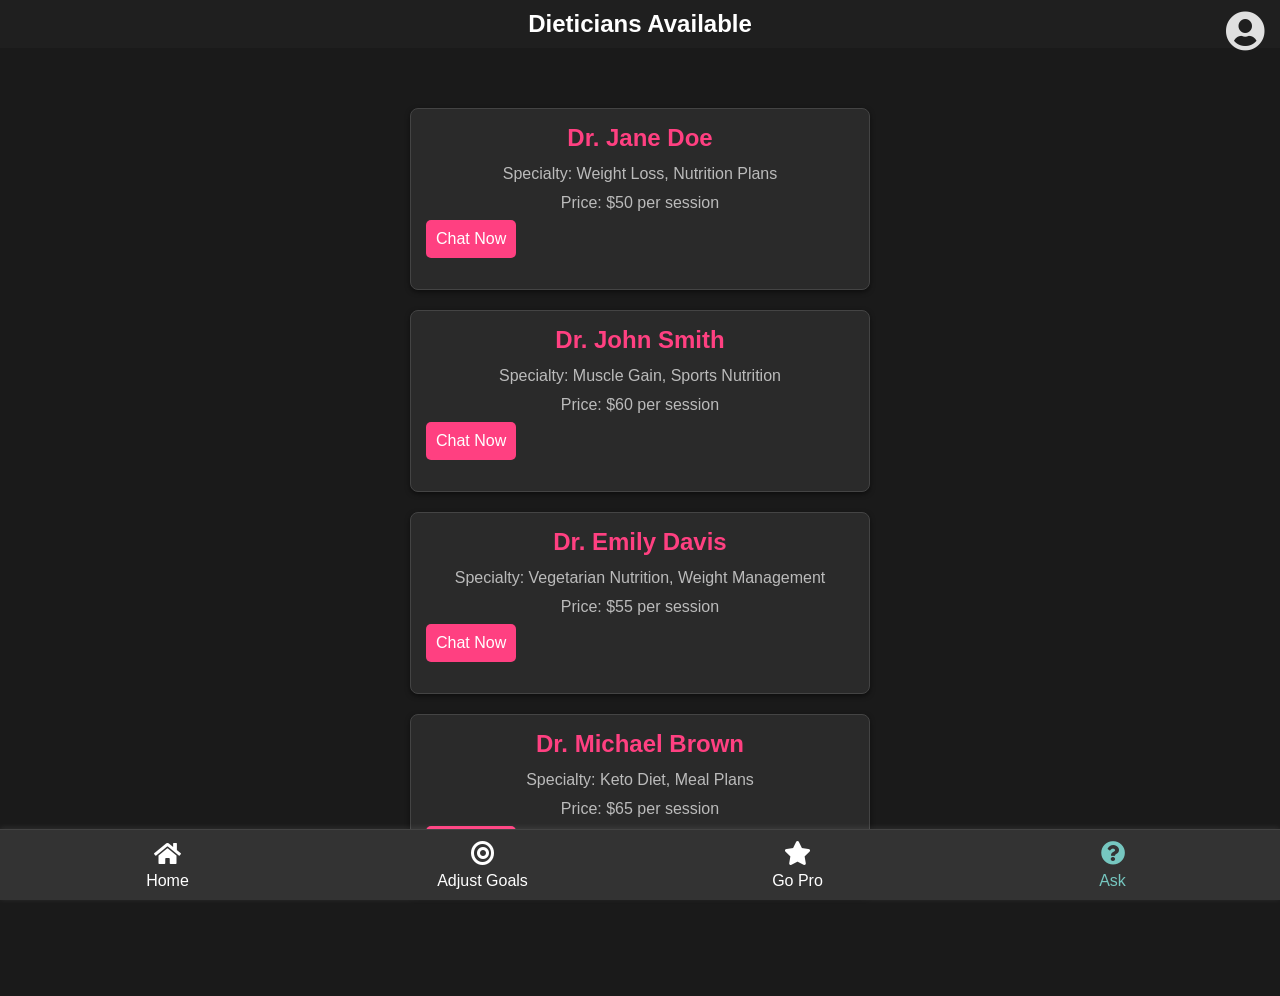
==== ask.html @ 83a7a207 "first commit" ====
<!DOCTYPE html>
<html lang="en">
<head>
    <meta charset="UTF-8">
    <title>Dieticians Available</title>
    <meta name="viewport" content="width=device-width, initial-scale=1.0">
    <link rel="stylesheet" href="style.css">
    <link rel="stylesheet" href="https://cdnjs.cloudflare.com/ajax/libs/font-awesome/5.15.1/css/all.min.css">
    <style>
        body {
            background-color: #1a1a1a; /* Dark background */
            color: #e0e0e0; /* Light text color */
            font-family: Arial, sans-serif;
        }

        .container {
            padding: 20px;
        }

        .dietician-list {
            display: grid;
            grid-template-columns: repeat(auto-fill, minmax(250px, 1fr));
            gap: 20px;
        }

        .dietician-card {
            background-color: #2a2a2a; /* Card background */
            border-radius: 8px;
            padding: 15px;
            box-shadow: 0 2px 5px rgba(0, 0, 0, 0.5);
            transition: transform 0.2s;
        }

        .dietician-card:hover {
            transform: scale(1.05); /* Slight zoom on hover */
        }

        .dietician-card h2 {
            margin: 0 0 10px;
            font-size: 1.5em;
            color: #ff4081; /* Accent color */
        }

        .dietician-card p {
            margin: 5px 0;
        }

        .chat-button {
            background-color: #ff4081; /* Button background */
            color: #ffffff; /* Button text color */
            border: none;
            border-radius: 5px;
            padding: 10px;
            cursor: pointer;
            transition: background-color 0.3s;
        }

        .chat-button:hover {
            background-color: #e63946; /* Darker shade on hover */
        }

        .nav-bar {
            background-color: #333; /* Nav bar background */
            padding: 10px;
            position: fixed;
            bottom: 0;
            width: 100%;
            display: flex;
            justify-content: space-around;
        }

        .nav-bar a {
            color: #fff;
            text-decoration: none;
            text-align: center;
        }

        .nav-bar .active {
            color: #ff4081; /* Active link color */
        }
    </style>
</head>
<body>
    <div class="header">
        <h1>Dieticians Available</h1>
            <a href="profile.html" class="profile-icon">
                <i class="fas fa-user-circle"></i>
            </a>
        </div>
    
    <div class="container">
        
        <div class="dietician-list" id="dietician-list">
            <!-- Dietician cards will be dynamically inserted here -->
        </div>
    </div>

    <div class="nav-bar">
        <a href="home.html">
            <span class="icon"><i class="fas fa-home"></i></span>
            <span>Home</span>
        </a>
        <a href="goals.html">
            <span class="icon"><i class="fas fa-bullseye"></i></span>
            <span>Adjust Goals</span>
        </a>
        <a href="premium.html">
            <span class="icon"><i class="fas fa-star"></i></span>
            <span>Go Pro</span>
        </a>
        <a href="ask.html" class="active">
            <span class="icon"><i class="fas fa-question-circle"></i></span>
            <span>Ask</span>
        </a>
    </div>

    <script>
        // Sample data for dieticians (this would typically come from a server)
        const dieticians = [
            {
                name: "Dr. Jane Doe",
                specialty: "Weight Loss, Nutrition Plans",
                price: "$50 per session"
            },
            {
                name: "Dr. John Smith",
                specialty: "Muscle Gain, Sports Nutrition",
                price: "$60 per session"
            },
            {
                name: "Dr. Emily Davis",
                specialty: "Vegetarian Nutrition, Weight Management",
                price: "$55 per session"
            },
            {
                name: "Dr. Michael Brown",
                specialty: "Keto Diet, Meal Plans",
                price: "$65 per session"
            }
        ];

        // Function to render dietician cards
        function renderDieticians() {
            const dieticianList = document.getElementById('dietician-list');
            dieticians.forEach((dietician, index) => {
                const card = document.createElement('div');
                card.className = 'dietician-card';
                card.innerHTML = `
                    <h2>${dietician.name}</h2>
                    <p>Specialty: ${dietician.specialty}</p>
                    <p>Price: ${dietician.price}</p>
                    <button class="chat-button" onclick="redirectToChat(${index})">Chat Now</button>
                `;
                dieticianList.appendChild(card);
            });
        }

        // Redirect to chat page with the selected dietician
        function redirectToChat(index) {
            // Redirecting to the chat page with the dietician's name as a query parameter
            window.location.href = `chat.html?dietician=${encodeURIComponent(dieticians[index].name)}`;
        }

        // Call the function to render dieticians on page load
        document.addEventListener('DOMContentLoaded', renderDieticians);
    </script>
</body>
</html>
---- style.css ----
/* Reset Styles */
* {
    margin: 0;
    padding: 0;
    box-sizing: border-box;
}

/* Body and Typography */
body {
    font-family: 'Helvetica Neue', Arial, sans-serif;
    font-size: 16px;
    background-color: #121212; /* Dark background */
    color: #e0e0e0; /* Light text color */
}

h1 {
    font-size: 1.8em;
    margin-bottom: 20px;
    color: #ffffff; /* White heading */
    text-align: center;
}

p {
    font-size: 1em;
    line-height: 1.5;
    margin-bottom: 16px;
    color: #bbb; /* Slightly lighter color for paragraphs */
}

/* Container */
.container {
    width: 100%;
    max-width: 500px;
    margin: 40px auto 80px;
    padding: 0 16px;
}

/* Video Stream Container */
#camera-stream {
    width: 100%;
    height: auto; /* Maintain aspect ratio */
    border-radius: 8px;
    background-color: #000; /* Black background for the video container */
    margin-bottom: 20px; /* Space below video */
}

/* Forms */
form {
    display: flex;
    flex-direction: column;
}

label {
    margin-bottom: 8px;
    font-size: 1em;
    color: #ccc; /* Lighter label color */
}

input[type="text"],
input[type="number"],
input[type="email"],
select,
textarea {
    padding: 14px;
    margin-bottom: 20px;
    border: 1px solid #444; /* Dark border color */
    border-radius: 8px;
    font-size: 1em;
    width: 100%;
    background-color: #1f1f1f; /* Dark input background */
    color: #e0e0e0; /* Light text color in inputs */
}

input:focus,
select:focus,
textarea:focus {
    border-color: #76c7c0; /* Light focus color */
    outline: none;
}

/* Buttons */
button {
    padding: 14px;
    background-color: #76c7c0; /* Button background color */
    color: #fff;
    align-items: center;
    font-size: 1em;
    border: none;
    border-radius: 8px;
    cursor: pointer;
    width: 100%;
    margin-bottom: 16px;
}

button:hover {
    background-color: #64b3a4; /* Darker shade on hover */
}

/* Response Messages */
#goal-response,
#response {
    margin-top: 20px;
    font-size: 1em;
    color: #28a745; /* Green response color */
    text-align: center;
}

/* Navigation Bar */
.nav-bar {
    position: fixed;
    bottom: 0;
    width: 100%;
    background-color: #1f1f1f; /* Dark nav background */
    border-top: 1px solid #444; /* Darker border */
    display: flex;
    justify-content: space-around;
    padding: 8px 0;
    box-shadow: 0 -1px 6px rgba(255, 255, 255, 0.1); /* Light shadow */
}

.nav-bar a {
    text-decoration: none;
    color: #ccc; /* Lighter link color */
    font-size: 0.9em;
    display: flex;
    flex-direction: column;
    align-items: center;
    flex: 1;
}

.nav-bar a.active {
    color: #76c7c0; /* Active link color */
}

.nav-bar a .icon {
    font-size: 1.5em;
    margin-bottom: 4px;
}

.nav-bar a:hover {
    color: #76c7c0; /* Hover color */
}

/* Preference Meter */
.preference-meter {
    margin-top: 20px;
}

.preference-meter .meter-bar {
    position: relative;
    height: 20px;
    background-color: #444; /* Dark background for meter bar */
    border-radius: 10px;
    overflow: hidden;
}

.preference-meter .meter-fill {
    height: 100%;
    width: 0%;
    background-color: #28a745; /* Fill color */
    border-radius: 10px;
    transition: width 0.5s ease-in-out;
}

.preference-meter .meter-text {
    text-align: center;
    margin-top: 12px;
    font-size: 1em;
    color: #ccc; /* Light text color for meter */
}

/* Media Queries for Larger Screens */
@media (min-width: 600px) {
    .container {
        padding: 0 24px;
    }

    button {
        width: auto;
        align-self: flex-start;
        padding: 12px 24px;
    }

    .nav-bar a {
        font-size: 1em;
    }
}

/* Product Details and Dietician Section */
.dietician-list {
    display: flex;
    flex-direction: column;
    gap: 16px; /* Space between dietician cards */
}

.dietician-card {
    background-color: #1f1f1f; /* Dark card background */
    border: 1px solid #444; /* Darker border */
    border-radius: 8px;
    padding: 16px;
    box-shadow: 0 2px 4px rgba(255, 255, 255, 0.1); /* Light shadow */
}

.dietician-card h2 {
    margin: 0 0 8px;
    font-size: 18px;
    color: #ffffff; /* White text */
}

.dietician-card p {
    margin: 4px 0;
    color: #bbb; /* Light gray for paragraph text */
}

/* Header and Profile Icon */
.header {
    display: flex;
    justify-content: space-between; /* Space between title and icon */
    align-items: center; /* Center vertically */
    padding: 10px;
    background-color: #1f1f1f; /* Dark header background */
    position: relative; /* Allow absolute positioning of icon */
}

.header h1 {
    margin: auto;
    font-size: 1.5em; /* Adjust title size */
    color: #ffffff; /* White title */
}

.profile-icon {
    text-decoration: none; /* Remove underline */
    color: #e0e0e0; /* Light icon color */
    font-size: 40px; /* Adjust icon size */
    position: absolute; /* Position icon absolutely */
    right: 15px; /* Distance from the right edge */
    top: 10px; /* Distance from the top */
}

.profile-icon:hover {
    color: #76c7c0; /* Change color on hover */
}

/* Editing Profile Styles */
.hidden {
    display: none; /* Hides the edit form initially */
}

.form-group {
    margin-bottom: 15px;
}

.form-group label {
    display: block;
    margin-bottom: 5px;
    color: #ccc; /* Lighter color for labels */
}

#edit-button,
#save-button {
    background-color: #4CAF50;
    color: white;
    border: none;
    padding: 10px 15px;
    border-radius: 5px;
    cursor: pointer;
}

#edit-button:hover,
#save-button:hover {
    background-color: #45a049;
}

/* Plans Section */
.plans {
    display: flex;
    justify-content: space-around;
    flex-wrap: wrap;
    margin: 20px 0;
}

.plan-card {
    background-color: #1f1f1f; /* Dark card background */
    border: 1px solid #444; /* Darker border */
    border-radius: 8px;
    padding: 15px;
    width: 60%; /* Adjust width as needed for mobile */
    margin: 10px;
    text-align: center;
    box-shadow: 0 2px 4px rgba(255, 255, 255, 0.1); /* Light shadow */
    transition: transform 0.3s;
}

.plan-card:hover {
    transform: scale(1.05); /* Slightly enlarge on hover */
}

.price {
    font-size: 1.5em;
    color: #4CAF50; /* Green color for prices */
}

.subscribe-button {
    background-color: #2196F3; /* Button color */
    color: white;
    border: none;
    padding: 10px 15px;
    border-radius: 5px;
    cursor: pointer;
    margin-top: 10px;
}

.subscribe-button:hover {
    background-color: #0b7dda; /* Darker shade on hover */
}

/* Center Heading */
h2 {
    font-size: 2.5em;
    text-align: center;
    color: #ffffff; /* White for headings */
}

p {
    text-align: center;
    color: #bbb; /* Light gray for paragraph text */
}
ul{
    list-style-type:none;
}
ul li{
    padding-bottom: 6px;
}
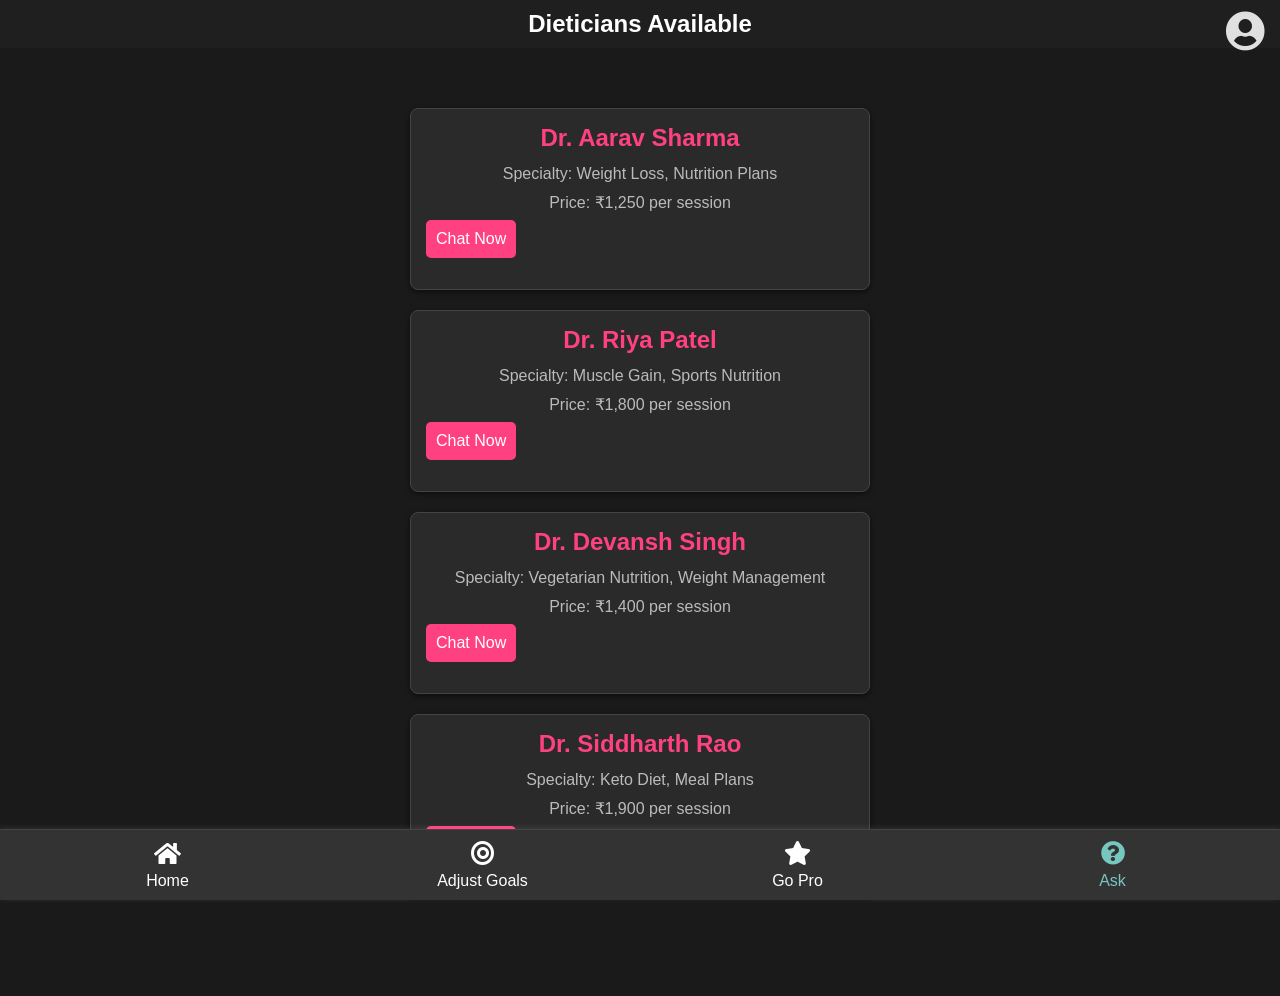
==== commit 97fc9560: "just another commit hehe" ====
--- a/ask.html
+++ b/ask.html
@@ -96,7 +96,7 @@
     </div>
 
     <div class="nav-bar">
-        <a href="home.html">
+        <a href="index.html">
             <span class="icon"><i class="fas fa-home"></i></span>
             <span>Home</span>
         </a>
@@ -118,24 +118,24 @@
         // Sample data for dieticians (this would typically come from a server)
         const dieticians = [
             {
-                name: "Dr. Jane Doe",
+                name: "Dr. Aarav Sharma",
                 specialty: "Weight Loss, Nutrition Plans",
-                price: "$50 per session"
+                price: "₹1,250 per session"
             },
             {
-                name: "Dr. John Smith",
+                name: "Dr. Riya Patel",
                 specialty: "Muscle Gain, Sports Nutrition",
-                price: "$60 per session"
+                price: "₹1,800 per session"
             },
             {
-                name: "Dr. Emily Davis",
+                name: "Dr. Devansh Singh",
                 specialty: "Vegetarian Nutrition, Weight Management",
-                price: "$55 per session"
+                price: "₹1,400 per session"
             },
             {
-                name: "Dr. Michael Brown",
+                name: "Dr. Siddharth Rao",
                 specialty: "Keto Diet, Meal Plans",
-                price: "$65 per session"
+                price: "₹1,900 per session"
             }
         ];
 
@@ -155,10 +155,14 @@
             });
         }
 
-        // Redirect to chat page with the selected dietician
         function redirectToChat(index) {
-            // Redirecting to the chat page with the dietician's name as a query parameter
-            window.location.href = `chat.html?dietician=${encodeURIComponent(dieticians[index].name)}`;
+            // Redirecting to the payments page
+            window.location.href = `chatpayment.html?dietician=${encodeURIComponent(dieticians[index].name)}`;
+
+            // Set a timeout to redirect to the chat page after a few seconds
+            setTimeout(() => {
+                window.location.href = `chat.html?dietician=${encodeURIComponent(dieticians[index].name)}`;
+            }, 3000); // Adjust the delay (3000 milliseconds = 3 seconds) as needed
         }
 
         // Call the function to render dieticians on page load
